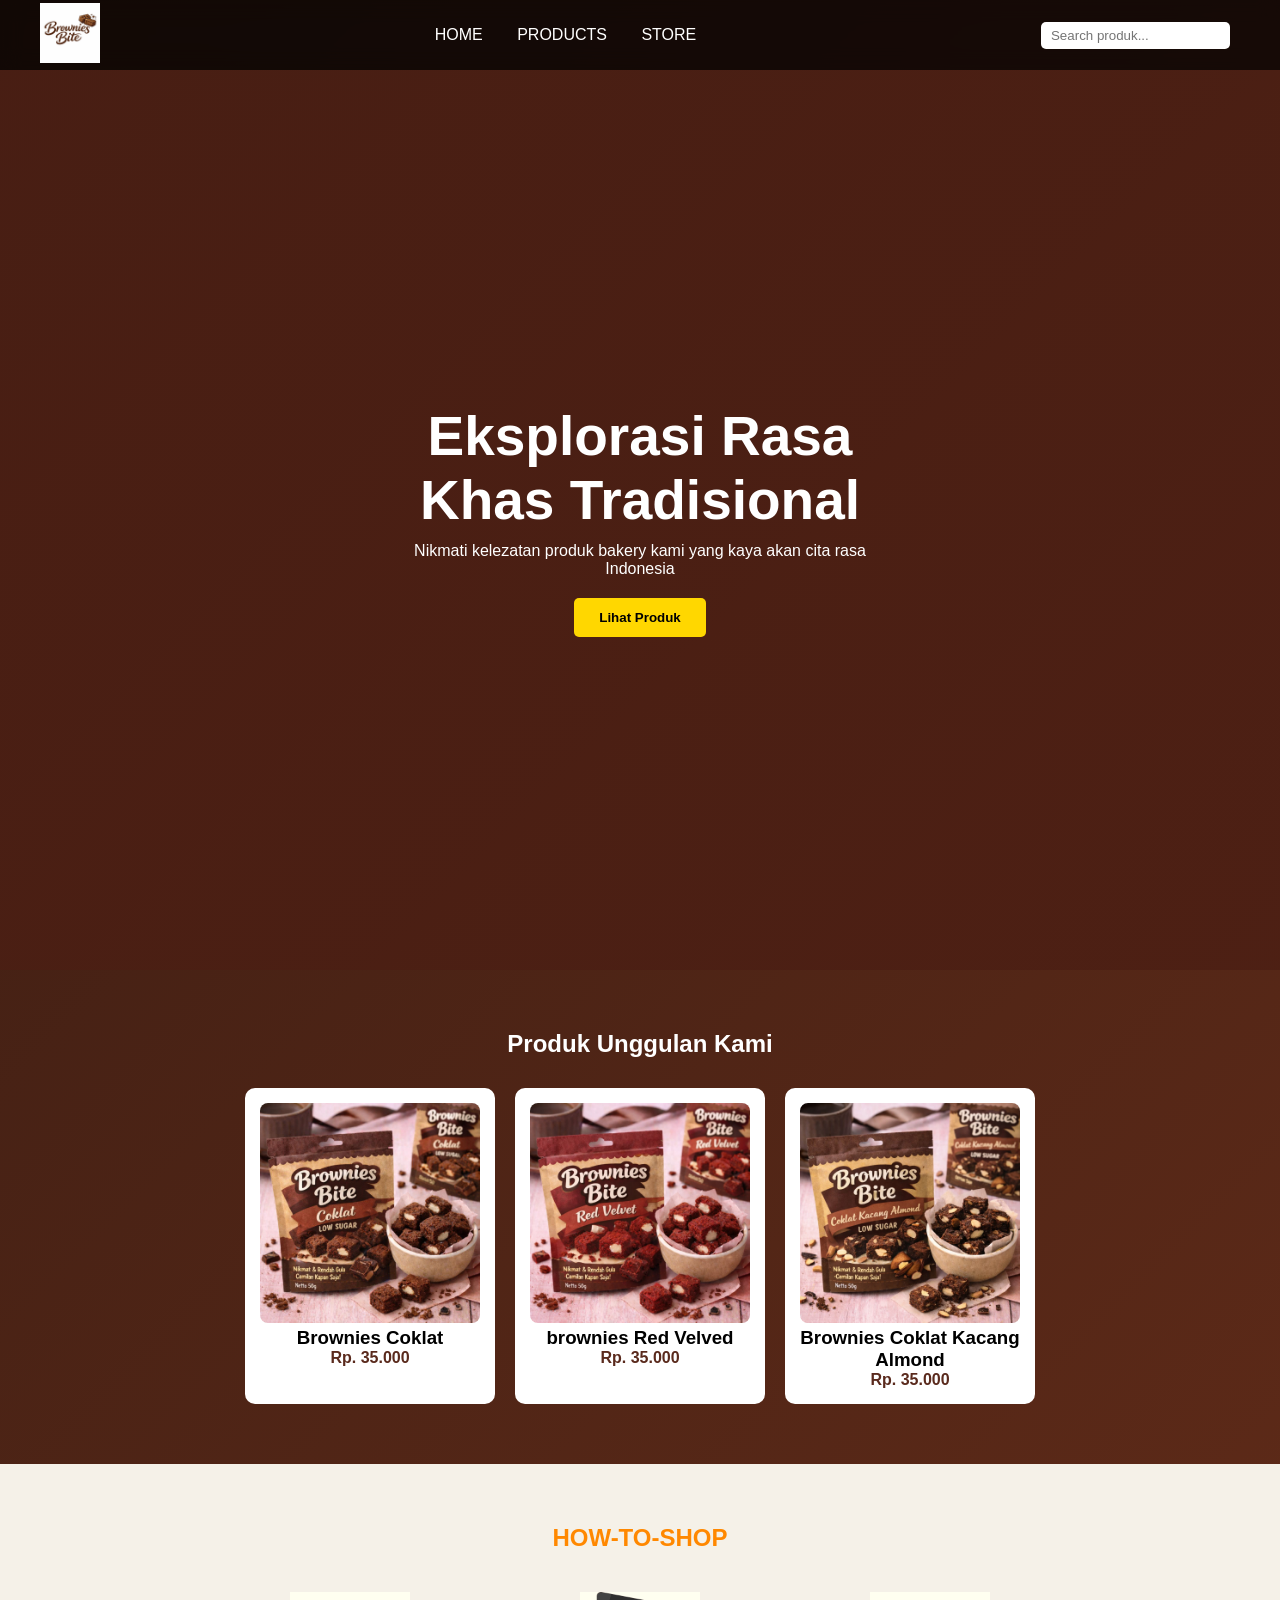
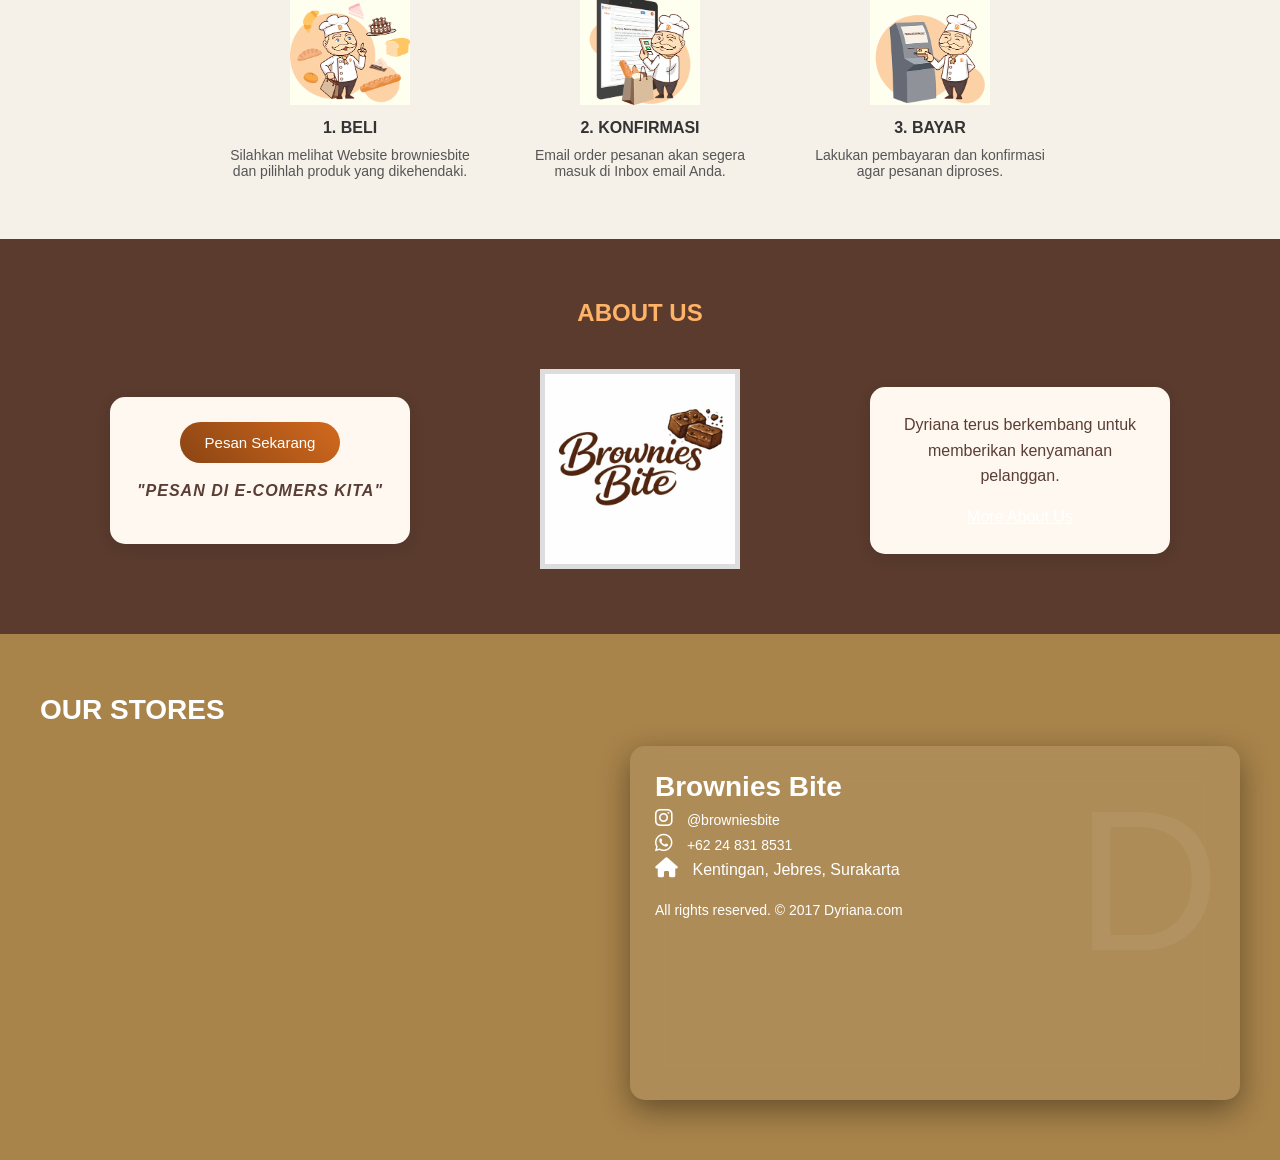
==== index.html @ 81f08036 "rapikan struktur file dan tambah index" ====
<!DOCTYPE html>
<html lang="id">
<head>
    <meta charset="UTF-8">
    <meta name="viewport" content="width=device-width, initial-scale=1.0">
    <title>Bakery</title>
    <link rel="stylesheet" href="style.css">
    <link rel="stylesheet" href="https://cdnjs.cloudflare.com/ajax/libs/font-awesome/6.5.0/css/all.min.css">
    <link rel="stylesheet" href="https://cdn-uicons.flaticon.com/uicons-regular-rounded/css/uicons-regular-rounded.css">
</head>
<body>

<!-- NAVBAR -->
<header class="navbar">
    <div class="logo">
        <a href="#"><img src="images/logo.jpg" alt="logo"></a>
    </div>

    <nav>
         <a href="index.html">HOME</a>
        <a href="produk.html">PRODUCTS</a>
        <!-- <a href="#">ABOUT</a> -->
        <a href="store.html">STORE</a>
    </nav>

    <div class="search">
        <input type="text" id="searchInput" placeholder="Search produk...">
    </div>
</header>

<!-- HERO -->
<section class="hero">
    <h1>Eksplorasi Rasa<br>Khas Tradisional</h1>
    <p>Nikmati kelezatan produk bakery kami yang kaya akan cita rasa Indonesia</p>
    <button onclick="scrollProduk()">Lihat Produk</button>
</section>

<!-- PRODUK -->
<section class="produk" id="produk">
    <h2>Produk Unggulan Kami</h2>

    <div class="card-container">
        <div class="card">
            <img src="images/0.jpeg">
            <h3>Brownies Coklat</h3>
            <p>Rp. 35.000</p>
        </div>

        <div class="card">
            <img src="images/1.jpeg">
            <h3>brownies Red Velved </h3>
            <p>Rp. 35.000</p>
        </div>

        <div class="card">
            <img src="images/3.jpeg">
            <h3>Brownies Coklat Kacang Almond </h3>
            <p>Rp. 35.000</p>
        </div>
    </div>
</section>

<!-- HOW TO SHOP -->
<section class="how">
    <h2>HOW-TO-SHOP</h2>

    <div class="how-container">
        <div class="how-item">
            <img src="images/dyrianabeli1.png">
            <h4>1. BELI</h4>
            <p>Silahkan melihat Website browniesbite dan pilihlah produk yang dikehendaki.</p>
        </div>

        <div class="how-item">
            <img src="/images/dyrianakonfirmasi.png">
            <h4>2. KONFIRMASI</h4>
            <p>Email order pesanan akan segera masuk di Inbox email Anda.</p>
        </div>

        <div class="how-item">
            <img src="images/dyrianabayar.png">
            <h4>3. BAYAR</h4>
            <p>Lakukan pembayaran dan konfirmasi agar pesanan diproses.</p>
        </div>
    </div>
</section>

<!-- ABOUT -->
<section class="about">
    <h2>ABOUT US</h2>

    <div class="about-container">
        <div class="about-text">
       <a href="https://shopee.co.id/browniesbite" target="_blank">
            <button class="btn-order">Pesan Sekarang</button>
      </a>
            <p class="highlight">"PESAN DI E-COMERS KITA"</p>
        </div>

        <div class="about-img">
            <img src="images/logo.jpg">
        </div>

        <div class="about-text">
            <p>Dyriana terus berkembang untuk memberikan kenyamanan pelanggan.</p>
            <a href="#">More About Us</a>
        </div>
    </div>
</section>

<!-- FOOTER -->
<!-- <footer class="footer">
    <div class="footer-overlay">
        <div class="footer-content">
            <div class="footer-box">
                <h4>Cara Belanja</h4>
                <p>Pilih produk dan checkout.</p>
            </div>

            <div class="footer-box">
                <h4>Pembayaran</h4>
                <p>Lakukan pembayaran sesuai metode.</p>
            </div>

            <div class="footer-box">
                <h4>Konfirmasi</h4>
                <p>Konfirmasi agar pesanan diproses.</p>
            </div>
        </div>

        <p class="copyright">© 2023 Dyriana Bakery.</p>
    </div>
</footer> -->

<section class="stores">
    <h2>OUR STORES</h2>

    <!-- BUTTON -->

    <div class="store-container">

        <!-- MAP -->
        <div class="map">
            <iframe 
                src="https://www.google.com/maps?q=Dyriana+Bakery+Semarang&output=embed"
                width="100%" height="350" style="border:0;" allowfullscreen="">
            </iframe>
        </div>

        <!-- INFO -->
        <div class="store-info">
            <h3>Brownies Bite</h3>
               <p><i class="fa-brands fa-instagram"></i> @browniesbite</p>
                <p><i class="fa-brands fa-whatsapp"></i> +62 24 831 8531</p>
                <div class="contact-item">
                    <i class="fa-solid fa-house"></i>
                    <span>Kentingan, Jebres, Surakarta</span>
                </div>
            <br>
            <span></span>

            <p class="copy">All rights reserved. © 2017 Dyriana.com</p>
        </div>

    </div>
</section>
<script src="script.js"></script>
</body>
</html>
---- style.css ----
/* RESET */
* {
    margin: 0;
    padding: 0;
    box-sizing: border-box;
    font-family: 'Poppins', sans-serif;
}

body {
    background: #4b1e13;
    color: white;
}

/* NAVBAR */
.navbar {
    display: flex;
    justify-content: space-between;
    align-items: center;
    padding: 15px 50px;
    background: black;
}

.logo img {
    width: 60px;
}

.navbar nav a {
    color: white;
    margin: 0 15px;
    text-decoration: none;
    position: relative;
}

/* efek hover keren */
.navbar nav a::after {
    content: "";
    position: absolute;
    width: 0%;
    height: 2px;
    background: gold;
    left: 0;
    bottom: -5px;
    transition: 0.3s;
}

.navbar nav a:hover::after {
    width: 100%;
}

.search input {
    padding: 6px 10px;
    border-radius: 5px;
    border: none;
}

/* HERO */
.hero {
    height: 100vh;
    background: linear-gradient(rgba(75,30,19,0.8), rgba(75,30,19,0.8)),
                url('https://images.unsplash.com/photo-1608198093002-ad4e005484ec') center/cover;
    
    display: flex;
    flex-direction: column;
    justify-content: center;
    align-items: center;
    text-align: center;
}

.hero h1 {
    font-size: 55px;
    margin-bottom: 10px;
}

.hero p {
    max-width: 500px;
}

.hero button {
    margin-top: 20px;
    padding: 12px 25px;
    border: none;
    background: gold;
    color: black;
    font-weight: bold;
    border-radius: 5px;
    cursor: pointer;
    transition: 0.3s;
}

.hero button:hover {
    background: white;
}

/* PRODUK */
.produk {
    text-align: center;
    padding: 60px 20px;
}

.card-container {
    display: flex;
    justify-content: center;
    gap: 20px;
    margin-top: 30px;
}

.card {
    background: #fff;
    color: black;
    width: 250px;
    padding: 15px;
    border-radius: 10px;
    transition: 0.3s;
}

.card img {
    width: 100%;
    border-radius: 10px;
}

/* efek hover produk */
.card:hover {
    transform: translateY(-10px);
    box-shadow: 0 10px 20px rgba(0,0,0,0.5);
}

/* HOW TO SHOP */
.how {
    background: #f5f1e8;
    text-align: center;
    padding: 60px 20px;
}

.how h2 {
    color: #ff8800;
    margin-bottom: 40px;
}

.how-container {
    display: flex;
    justify-content: center;
    gap: 40px;
}

.how-item {
    width: 250px;
}

.how-item img {
    width: 120px;
}

.how-item h4 {
    margin: 10px 0;
    color: #333;
}

.how-item p {
    color: #555;
    font-size: 14px;
}

/* ABOUT */
.about {
    background: #5a3b2e;
    padding: 60px 20px;
}

.about h2 {
    text-align: center;
    color: #ffb366;
    margin-bottom: 40px;
}

.about-container {
    display: flex;
    justify-content: center;
    align-items: center;
    gap: 40px;
}

.about-text {
    width: 300px;
    line-height: 1.6;
}

.about-img img {
    width: 200px;
    border: 5px solid #ddd;
}

.highlight {
    color: #ff884d;
    font-weight: bold;
}

.about a {
    color: white;
    text-decoration: underline;
}

/* FOOTER */
.footer {
    background: url('https://images.unsplash.com/photo-1608198093002-ad4e005484ec') center/cover;
}

.footer-overlay {
    background: rgba(0,0,0,0.7);
    padding: 50px 20px;
    text-align: center;
}

.footer-content {
    display: flex;
    justify-content: center;
    gap: 40px;
}

.footer-box {
    width: 250px;
}

.footer-box h4 {
    margin-bottom: 10px;
}

.footer-box p {
    font-size: 14px;
}

.copyright {
    margin-top: 30px;
}

/* RESET */
* {
    margin: 0;
    padding: 0;
    box-sizing: border-box;
    font-family: 'Poppins', sans-serif;
}

body {
    background: #4b1e13;
    color: white;
}

/* NAVBAR */
.navbar {
    display: flex;
    justify-content: space-between;
    align-items: center;
    padding: 15px 50px;
    background: black;
}

.logo {
    width: 40px;
    height: 40px;
    background: #000;
    color: gold;
    display: flex;
    justify-content: center;
    align-items: center;
    border-radius: 50%;
    font-weight: bold;
}

.navbar nav a {
    color: white;
    margin: 0 15px;
    text-decoration: none;
    transition: 0.3s;
}

.navbar nav a:hover {
    color: gold;
}

/* LAYOUT */
.container {
    display: flex;
    padding: 20px 40px;
}

/* SIDEBAR */
.sidebar {
    width: 220px;
    background: #5a2a1d;
    padding: 20px;
    border-radius: 10px;
    height: fit-content;
}

.sidebar h3 {
    background: gold;
    color: black;
    padding: 10px;
    border-radius: 5px;
    text-align: center;
    margin-bottom: 15px;
}

.sidebar ul {
    list-style: none;
}

.sidebar li {
    padding: 10px;
    cursor: pointer;
    border-radius: 5px;
    transition: 0.3s;
}

.sidebar li:hover {
    background: #7a3a28;
    color: gold;
}

/* CONTENT */
.content {
    flex: 1;
    margin-left: 30px;
}

.content h2 {
    margin-bottom: 20px;
}

/* GRID PRODUK */
.products {
    display: grid;
    grid-template-columns: repeat(4, 1fr);
    gap: 20px;
}

/* CARD */
.card {
    background: white;
    color: black;
    padding: 15px;
    border-radius: 10px;
    text-align: center;
    transition: 0.3s;
}

.card img {
    width: 100%;
    border-radius: 8px;
}

/* efek hover keren */
.card:hover {
    transform: translateY(-10px);
    box-shadow: 0 10px 20px rgba(0,0,0,0.4);
}

/* JUDUL */
.card h4 {
    margin: 10px 0 5px;
}

/* HARGA */
.card p {
    color: #5a2a1d;
    font-weight: bold;
}

/* PAGINATION */
.pagination {
    margin-top: 30px;
    text-align: center;
}

.pagination button {
    padding: 10px 15px;
    margin: 5px;
    border: none;
    background: #5a2a1d;
    color: white;
    cursor: pointer;
    border-radius: 5px;
    transition: 0.3s;
}

.pagination button:hover {
    background: gold;
    color: black;
}

/* STORES */
.stores {
    background: #a8834a;
    padding: 60px 40px;
    color: white;
}

.stores h2 {
    font-size: 28px;
    margin-bottom: 20px;
}

/* BUTTON */
.store-tabs {
    margin-bottom: 20px;
}

.store-tabs button {
    padding: 8px 15px;
    margin-right: 10px;
    border: none;
    background: #5a2a1d;
    color: white;
    cursor: pointer;
}

.store-tabs .active {
    background: black;
}

/* LAYOUT */
.store-container {
    display: flex;
    gap: 30px;
}

/* MAP */
.map {
    flex: 1;
}

/* INFO */
.store-info {
    flex: 1;
    background: rgba(0,0,0,0.2);
    padding: 20px;
    border-radius: 10px;
    position: relative;
}

/* efek watermark logo */
.store-info::before {
    content: "D";
    position: absolute;
    font-size: 200px;
    color: rgba(255,255,255,0.05);
    top: 20px;
    right: 20px;
}

/* TEXT */
.store-info h3 {
    font-size: 28px;
    margin-bottom: 5px;
}

.store-info h4 {
    color: #ffd699;
    margin-bottom: 15px;
}

.store-info p {
    font-size: 14px;
    margin: 5px 0;
}

/* SOCIAL */
.social {
    margin-top: 10px;
}

.social span {
    font-size: 20px;
    margin-right: 10px;
}

/* COPYRIGHT */
.copy {
    margin-top: 20px;
    font-size: 12px;
}

    /* RESET */
* {
    margin: 0;
    padding: 0;
    box-sizing: border-box;
    font-family: 'Poppins', sans-serif;
}

body {
    background: linear-gradient(135deg, #3b1d13, #6b2f1a);
    color: white;
}

/* NAVBAR */
.navbar {
    display: flex;
    justify-content: space-between;
    padding: 15px 50px;
    background: rgba(0,0,0,0.7);
    backdrop-filter: blur(10px);
    position: sticky;
    top: 0;
    z-index: 100;
}

.navbar a {
    color: white;
    margin: 0 12px;
    text-decoration: none;
    position: relative;
}

/* hover underline */
.navbar a::after {
    content: "";
    width: 0%;
    height: 2px;
    background: gold;
    position: absolute;
    bottom: -5px;
    left: 0;
    transition: 0.3s;
}

.navbar a:hover::after {
    width: 100%;
}

/* HERO */
.store-hero {
    height: 50vh;
    background: linear-gradient(rgba(0,0,0,0.6), rgba(0,0,0,0.6)),
                url('https://images.unsplash.com/photo-1555507036-ab1f4038808a') center/cover;
    display: flex;
    flex-direction: column;
    justify-content: center;
    align-items: center;
    text-align: center;

    animation: fadeIn 1.5s ease;
}

.store-hero h1 {
    font-size: 50px;
    margin-bottom: 10px;
}

.store-hero p {
    font-size: 18px;
    opacity: 0.9;
}

/* STORE SECTION */
.store {
    display: flex;
    padding: 50px;
    gap: 40px;
    align-items: center;
}

/* MAP */
.map-box iframe {
    width: 500px;
    height: 350px;
    border-radius: 15px;
    border: none;
    box-shadow: 0 10px 30px rgba(0,0,0,0.5);
}

/* STORE INFO */
.store-info {
    background: rgba(255,255,255,0.08);
    backdrop-filter: blur(15px);
    padding: 25px;
    border-radius: 15px;
    width: 350px;

    box-shadow: 0 10px 30px rgba(0,0,0,0.4);

    animation: slideUp 1s ease;
}

.store-info h2 {
    font-size: 28px;
    margin-bottom: 10px;
    color: gold;
}

.store-info p {
    margin: 5px 0;
    font-size: 14px;
}

/* BUTTON */
.btn-group {
    margin-top: 15px;
}

.btn-group button {
    margin: 5px;
    padding: 10px 15px;
    border: none;
    background: linear-gradient(45deg, gold, orange);
    color: black;
    font-weight: bold;
    cursor: pointer;
    border-radius: 8px;
    transition: 0.3s;
}

.btn-group button:hover {
    transform: scale(1.1);
    box-shadow: 0 5px 15px rgba(255,215,0,0.5);
}

/* SOCIAL */
.social {
    margin-top: 20px;
}

.ig {
    display: inline-block;
    padding: 10px 20px;
    background: linear-gradient(45deg, #e1306c, #ff7a00);
    color: white;
    text-decoration: none;
    border-radius: 8px;
    transition: 0.3s;
}

.ig:hover {
    transform: scale(1.1);
    box-shadow: 0 5px 15px rgba(225,48,108,0.6);
}

/* INSTAGRAM */
.instagram {
    padding: 60px;
    text-align: center;
}

.instagram h2 {
    margin-bottom: 20px;
    color: gold;
}

.ig-container {
    display: flex;
    justify-content: center;
    gap: 20px;
}

.ig-container img {
    width: 200px;
    border-radius: 15px;
    transition: 0.4s;
}

/* efek hover keren */
.ig-container img:hover {
    transform: scale(1.15) rotate(2deg);
    box-shadow: 0 10px 25px rgba(0,0,0,0.6);
}

/* FOOTER */
.footer {
    text-align: center;
    padding: 20px;
    background: black;
}

/* ANIMASI */
@keyframes fadeIn {
    from {opacity: 0;}
    to {opacity: 1;}
}

@keyframes slideUp {
    from {
        transform: translateY(50px);
        opacity: 0;
    }
    to {
        transform: translateY(0);
        opacity: 1;
    }
}

/* RESPONSIVE */
@media (max-width: 768px) {
    .store {
        flex-direction: column;
    }

    .map-box iframe {
        width: 100%;
    }

    .store-info {
        width: 100%;
    }

    .ig-container {
        flex-wrap: wrap;
    }
}

.card {
    transition: 0.3s;
}


/* HERO BUTTON */
.store-hero button {
    margin-top: 20px;
    padding: 12px 30px;
    border: none;
    border-radius: 30px;

    font-size: 16px;
    font-weight: bold;

    background: linear-gradient(45deg, #e1306c, #ff7a00);
    color: white;

    cursor: pointer;
    transition: 0.3s;

    box-shadow: 0 5px 15px rgba(225, 48, 108, 0.5);
}

/* HOVER EFFECT */
.store-hero button:hover {
    transform: scale(1.1);
    box-shadow: 0 8px 25px rgba(255, 122, 0, 0.7);
}

/* CLICK EFFECT */
.store-hero button:active {
    transform: scale(0.95);
}

.store-info i {
    font-size: 20px;
    margin-right: 10px;
    color: #ffffff;
}

.store-info i:hover {
    color: #e1306c;
    transform: scale(1.2);
    transition: 0.3s;
}


.about-text {
    background: #fff8f0;
    padding: 25px;
    border-radius: 15px;
    text-align: center;
    max-width: 400px;
    margin: 20px auto;
    box-shadow: 0 4px 15px rgba(0, 0, 0, 0.1);
}

/* Text utama */
.about-text p {
    font-size: 16px;
    color: #5a3e36;
    margin-bottom: 15px;
}

/* Tombol */
.btn-order {
    background: linear-gradient(45deg, #8B4513, #d2691e);
    color: white;
    border: none;
    padding: 12px 25px;
    border-radius: 25px;
    font-size: 15px;
    cursor: pointer;
    transition: all 0.3s ease;
}

/* Hover efek */
.btn-order:hover {
    background: linear-gradient(45deg, #a0522d, #ff7f50);
    transform: translateY(-3px);
    box-shadow: 0 6px 15px rgba(0,0,0,0.2);
}

/* Tulisan highlight */
.highlight {
    margin-top: 15px;
    font-style: italic;
    font-weight: bold;
    color: #d2691e;
    letter-spacing: 1px;
}
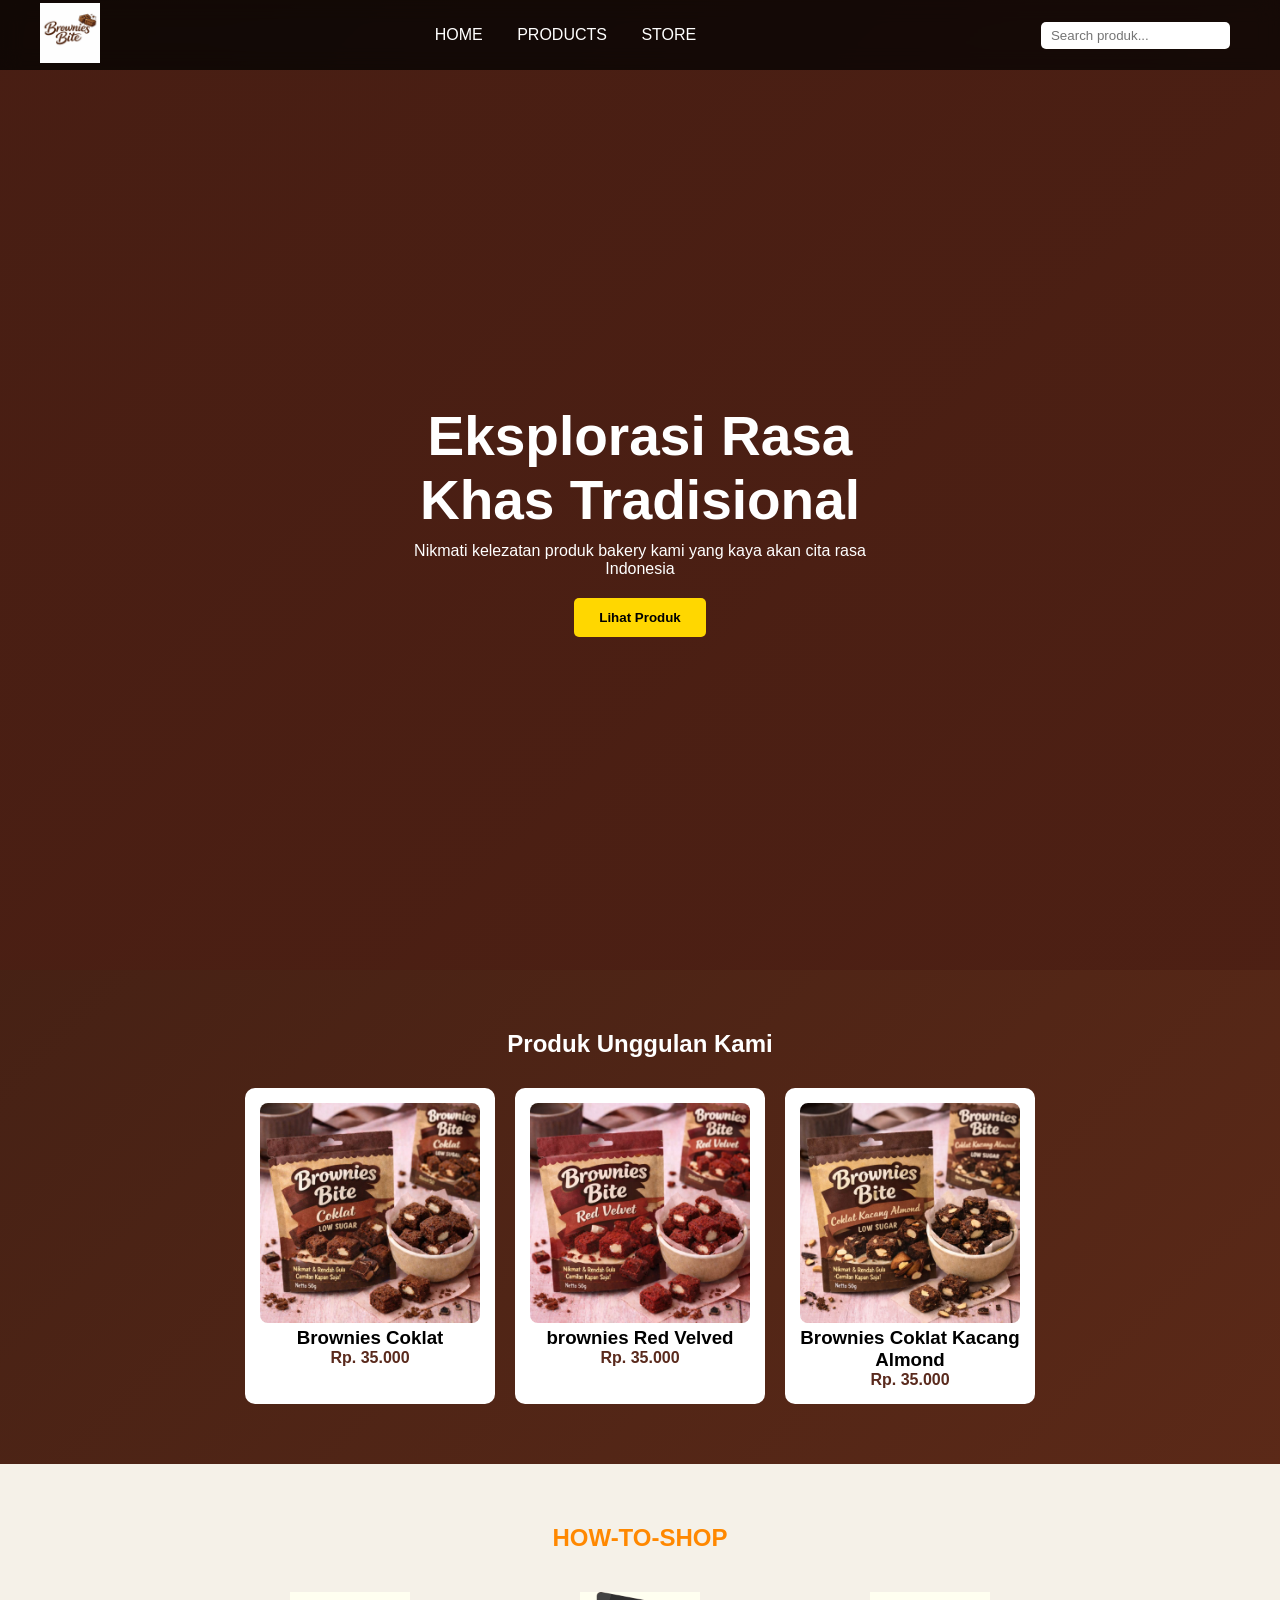
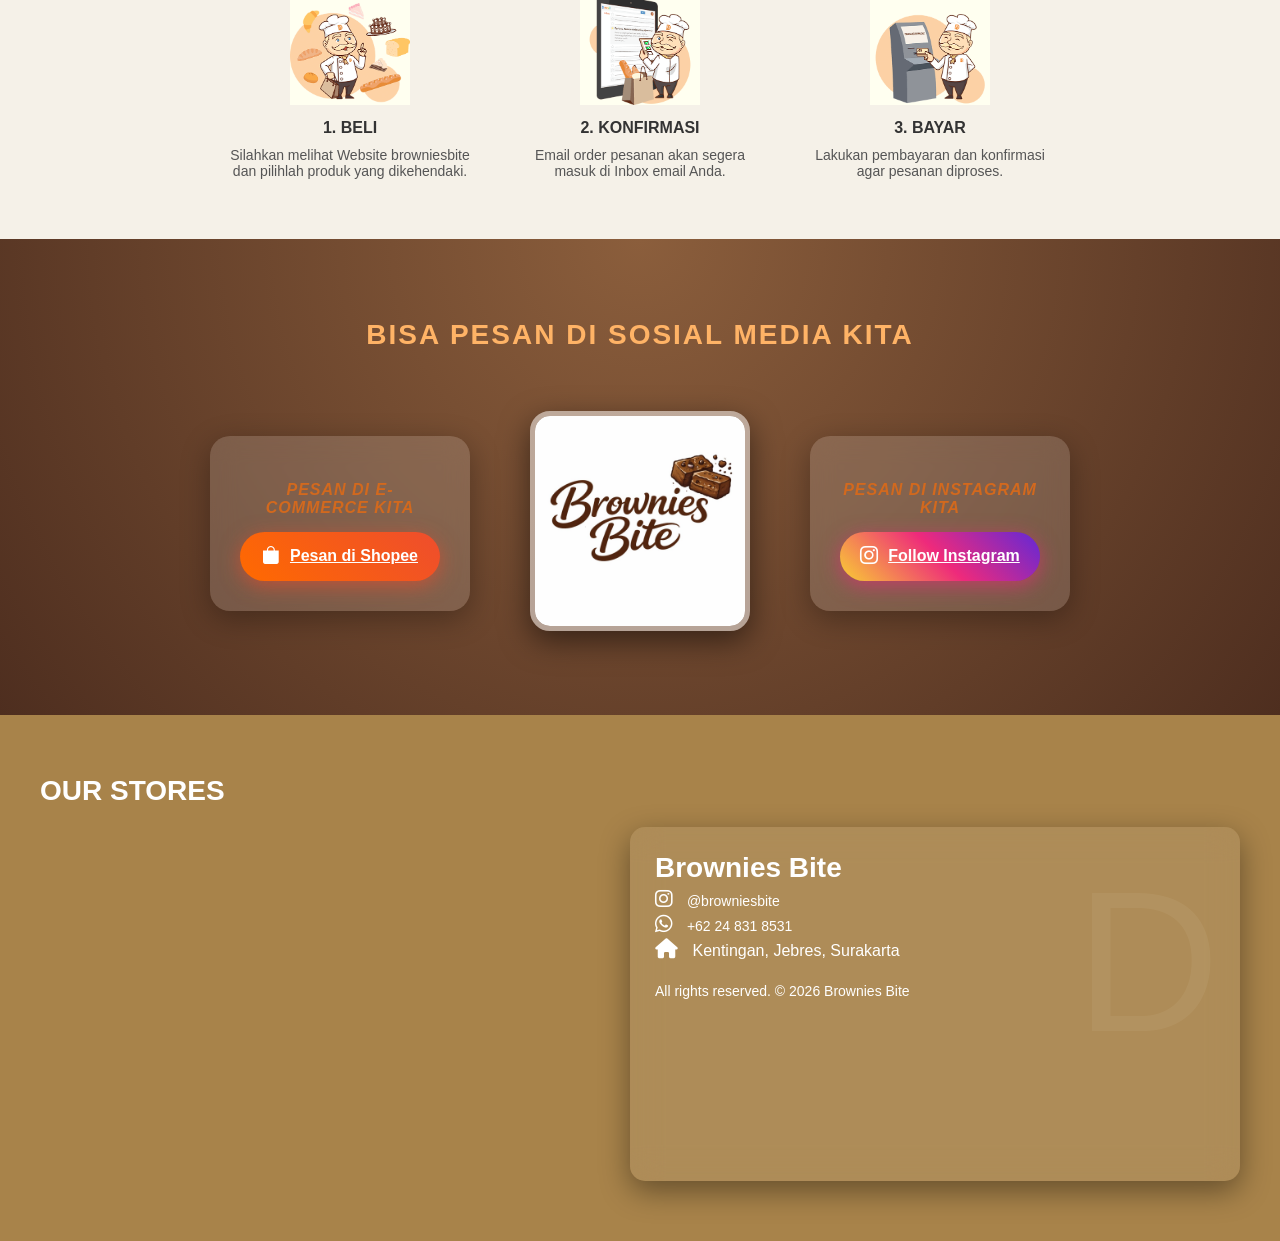
==== commit 140d3568: "update UI" ====
--- a/index.html
+++ b/index.html
@@ -7,6 +7,7 @@
     <link rel="stylesheet" href="style.css">
     <link rel="stylesheet" href="https://cdnjs.cloudflare.com/ajax/libs/font-awesome/6.5.0/css/all.min.css">
     <link rel="stylesheet" href="https://cdn-uicons.flaticon.com/uicons-regular-rounded/css/uicons-regular-rounded.css">
+    <link href="https://cdn.jsdelivr.net/npm/bootstrap-icons@1.11.3/font/bootstrap-icons.css" rel="stylesheet">
 </head>
 <body>
 
@@ -87,50 +88,37 @@
 
 <!-- ABOUT -->
 <section class="about">
-    <h2>ABOUT US</h2>
+    <h2>BISA PESAN DI SOSIAL MEDIA KITA</h2>
 
     <div class="about-container">
-        <div class="about-text">
-       <a href="https://shopee.co.id/browniesbite" target="_blank">
-            <button class="btn-order">Pesan Sekarang</button>
-      </a>
-            <p class="highlight">"PESAN DI E-COMERS KITA"</p>
+
+        <!-- KIRI (Shopee) -->
+        <div class="about-box">
+            <p class="highlight">PESAN DI E-COMMERCE KITA</p>
+            <a href="https://id.shp.ee/ELR6mYoc" target="_blank" class="btn shopee">
+                <i class="bi bi-bag-fill"></i>
+                Pesan di Shopee
+            </a>
         </div>
 
+        <!-- TENGAH (LOGO) -->
         <div class="about-img">
-            <img src="images/logo.jpg">
+            <img src="images/logo.jpg" alt="Logo Brownies Bite">
         </div>
 
-        <div class="about-text">
-            <p>Dyriana terus berkembang untuk memberikan kenyamanan pelanggan.</p>
-            <a href="#">More About Us</a>
+        <!-- KANAN (Instagram) -->
+        <div class="about-box">
+            <p class="highlight">PESAN DI INSTAGRAM KITA</p>
+            <a href="https://www.instagram.com/browniess.bitee?igsh=MThxazNmdWg3MzB4Ng==" target="_blank" class="btn instagram">
+                <i class="bi bi-instagram"></i>
+                Follow Instagram
+            </a>
         </div>
+
     </div>
 </section>
 
-<!-- FOOTER -->
-<!-- <footer class="footer">
-    <div class="footer-overlay">
-        <div class="footer-content">
-            <div class="footer-box">
-                <h4>Cara Belanja</h4>
-                <p>Pilih produk dan checkout.</p>
-            </div>
-
-            <div class="footer-box">
-                <h4>Pembayaran</h4>
-                <p>Lakukan pembayaran sesuai metode.</p>
-            </div>
-
-            <div class="footer-box">
-                <h4>Konfirmasi</h4>
-                <p>Konfirmasi agar pesanan diproses.</p>
-            </div>
-        </div>
-
-        <p class="copyright">© 2023 Dyriana Bakery.</p>
-    </div>
-</footer> -->
+<!-- CDN Bootstrap Icons -->
 
 <section class="stores">
     <h2>OUR STORES</h2>
@@ -159,7 +147,7 @@
             <br>
             <span></span>
 
-            <p class="copy">All rights reserved. © 2017 Dyriana.com</p>
+            <p class="copy">All rights reserved. © 2026 Brownies Bite</p>
         </div>
 
     </div>
--- a/style.css
+++ b/style.css
@@ -658,7 +658,7 @@
     transition: 0.4s;
 }
 
-/* efek hover keren */
+/* efek hover */
 .ig-container img:hover {
     transform: scale(1.15) rotate(2deg);
     box-shadow: 0 10px 25px rgba(0,0,0,0.6);
@@ -798,4 +798,200 @@
     font-weight: bold;
     color: #d2691e;
     letter-spacing: 1px;
-}+}
+.about {
+    background: radial-gradient(circle at top, #8b5e3c, #4e2e1f);
+    padding: 80px 20px;
+    text-align: center;
+    color: #fff;
+    position: relative;
+    overflow: hidden;
+}
+
+/* Judul */
+.about h2 {
+    font-size: 28px;
+    margin-bottom: 60px;
+    letter-spacing: 2px;
+}
+
+/* Container */
+.about-container {
+    display: flex;
+    justify-content: center;
+    align-items: center;
+    gap: 60px;
+    flex-wrap: wrap;
+}
+
+/* BOX GLASS */
+.about-box {
+    background: rgba(255, 255, 255, 0.15);
+    backdrop-filter: blur(12px);
+    border-radius: 20px;
+    padding: 30px;
+    width: 260px;
+    color: #fff;
+    box-shadow: 0 8px 30px rgba(0,0,0,0.3);
+    transition: 0.4s;
+}
+
+.about-box:hover {
+    transform: translateY(-12px) scale(1.03);
+}
+
+/* LOGO */
+.about-img img {
+    width: 220px;
+    border-radius: 20px;
+    border: 5px solid rgba(255,255,255,0.5);
+    box-shadow: 0 10px 30px rgba(0,0,0,0.5);
+    transition: 0.4s;
+}
+
+.about-img img:hover {
+    transform: scale(1.05) rotate(2deg);
+}
+
+/* TEXT */
+.highlight {
+    font-weight: bold;
+    margin-bottom: 15px;
+    letter-spacing: 1px;
+}
+
+/* BUTTON BASE */
+.btn {
+    display: inline-flex;
+    align-items: center;
+    justify-content: center;
+    gap: 10px;
+    padding: 14px;
+    border-radius: 40px;
+    font-weight: bold;
+    text-decoration: none;
+    width: 100%;
+    position: relative;
+    overflow: hidden;
+    transition: 0.3s;
+}
+
+/* EFFECT GLOW */
+.btn::before {
+    content: "";
+    position: absolute;
+    width: 0%;
+    height: 100%;
+    left: 0;
+    top: 0;
+    background: rgba(255,255,255,0.2);
+    transition: 0.4s;
+}
+
+.btn:hover::before {
+    width: 100%;
+}
+
+/* SHOPEE BUTTON */
+.shopee {
+    background: linear-gradient(45deg, #ff6a00, #ee4d2d);
+    color: white;
+    box-shadow: 0 5px 20px rgba(238,77,45,0.6);
+}
+
+.shopee:hover {
+    transform: scale(1.07);
+}
+
+/* INSTAGRAM BUTTON */
+.instagram {
+    background: linear-gradient(45deg, #f9ce34, #ee2a7b, #6228d7);
+    color: white;
+    box-shadow: 0 5px 20px rgba(238,42,123,0.6);
+}
+
+.instagram:hover {
+    transform: scale(1.07);
+}
+
+/* ICON */
+.btn i {
+    font-size: 18px;
+}
+
+/* RESPONSIVE */
+@media (max-width: 768px) {
+    .about-container {
+        flex-direction: column;
+    }
+}
+
+
+
+
+
+
+.inst {
+    padding: 60px 20px;
+    background: #f8f5f2;
+    text-align: center;
+}
+
+.inst h2 {
+    margin-bottom: 30px;
+    color: #6b4226;
+}
+
+/* SCROLL CONTAINER */
+.ig-scroll {
+    display: flex;
+    gap: 20px;
+    overflow-x: auto;
+    padding: 10px;
+    scroll-behavior: smooth;
+}
+
+/* HILANGKAN SCROLLBAR */
+.ig-scroll::-webkit-scrollbar {
+    display: none;
+}
+
+/* IMAGE */
+.ig-scroll img {
+    width: 220px;
+    height: 220px;
+    object-fit: cover;
+    border-radius: 15px;
+    flex-shrink: 0;
+    transition: 0.3s;
+    box-shadow: 0 5px 15px rgba(0,0,0,0.2);
+}
+
+/* HOVER */
+.ig-scroll img:hover {
+    transform: scale(1.08);
+}
+
+
+
+.ig-wrapper {
+    position: relative;
+}
+
+.nav {
+    position: absolute;
+    top: 50%;
+    transform: translateY(-50%);
+    background: #6b4226;
+    color: white;
+    border: none;
+    padding: 10px;
+    cursor: pointer;
+    border-radius: 50%;
+}
+
+.left { left: 0; }
+.right { right: 0; }
+
+
+
